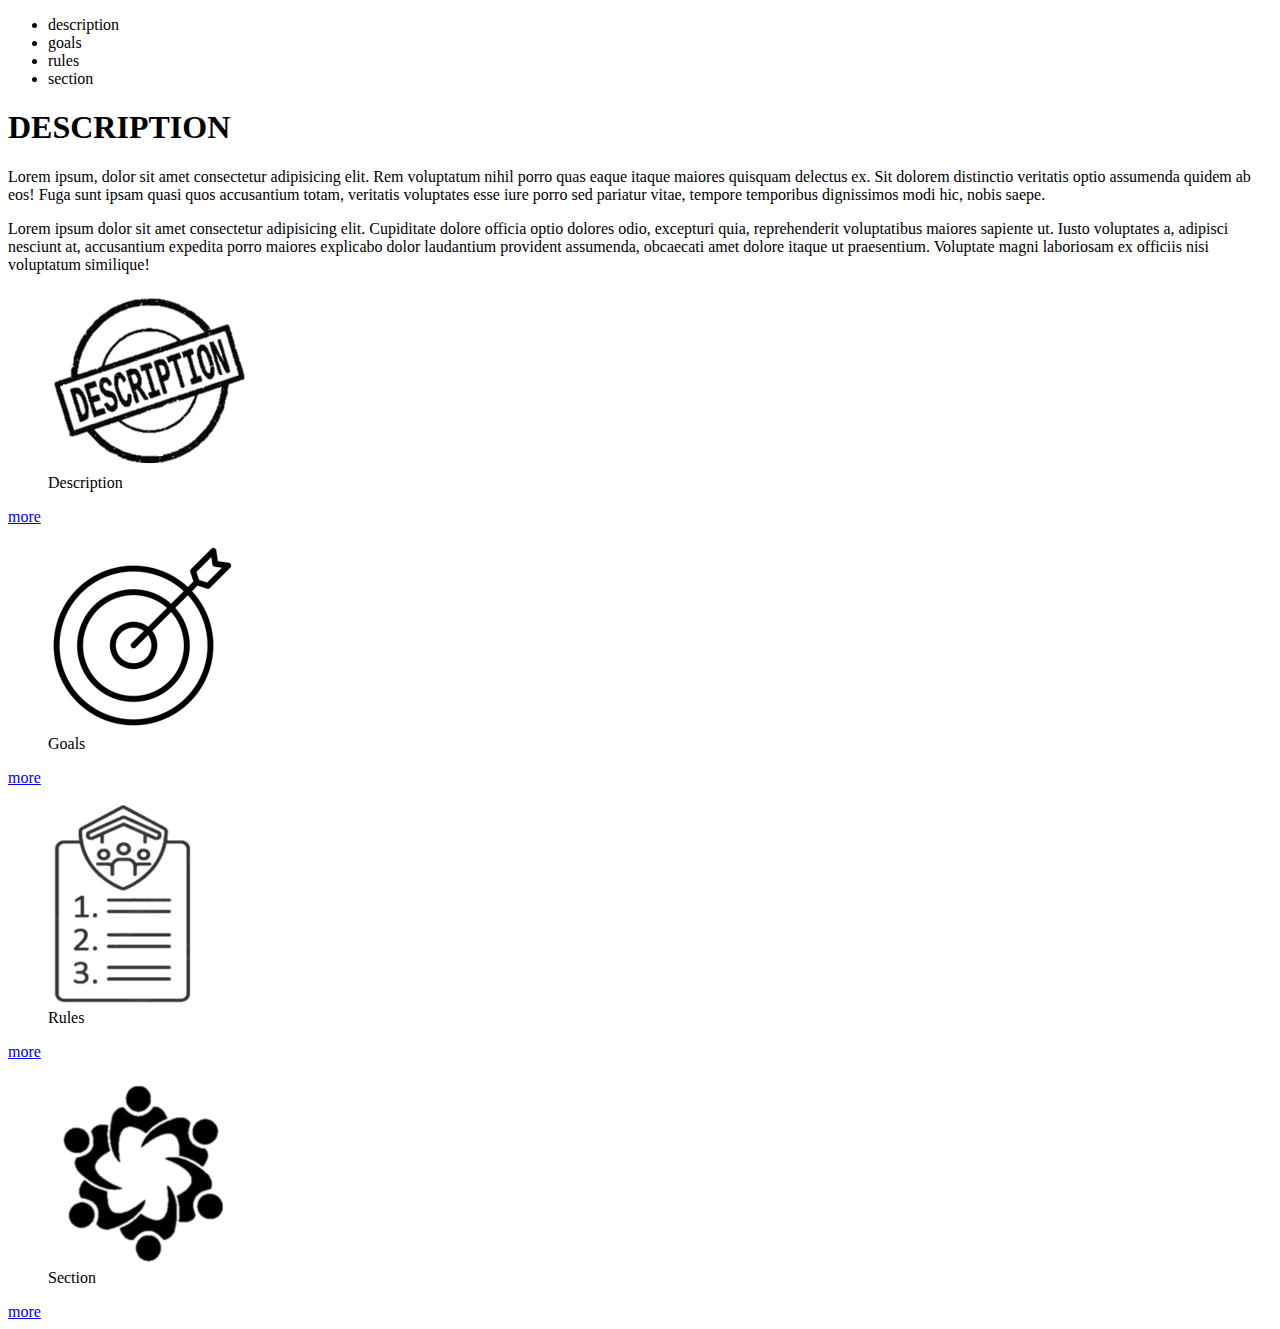
==== index.html @ 882cc104 "completed index.html" ====
<!DOCTYPE html>
<html lang="en">
  <head>
    <meta charset="UTF-8" />
    <meta http-equiv="X-UA-Compatible" content="IE=edge" />
    <meta name="viewport" content="width=device-width, initial-scale=1.0" />
    <title>simple website with flexbox</title>
    <link rel="stylesheet" href="style.css" />
  </head>
  <body>
    <!-- Start Header -->
    <header class="header">
      <ul class="header-menu">
        <li class="menu-item">description</li>
        <li class="menu-item">goals</li>
        <li class="menu-item">rules</li>
        <li class="menu-item">section</li>
      </ul>
    </header>
    <!-- End Header -->
    <!-- Start Main -->
    <main class="main">
      <h1>DESCRIPTION</h1>
      <p>
        Lorem ipsum, dolor sit amet consectetur adipisicing elit. Rem voluptatum
        nihil porro quas eaque itaque maiores quisquam delectus ex. Sit dolorem
        distinctio veritatis optio assumenda quidem ab eos! Fuga sunt ipsam
        quasi quos accusantium totam, veritatis voluptates esse iure porro sed
        pariatur vitae, tempore temporibus dignissimos modi hic, nobis saepe.
      </p>
      <p>
        Lorem ipsum dolor sit amet consectetur adipisicing elit. Cupiditate
        dolore officia optio dolores odio, excepturi quia, reprehenderit
        voluptatibus maiores sapiente ut. Iusto voluptates a, adipisci nesciunt
        at, accusantium expedita porro maiores explicabo dolor laudantium
        provident assumenda, obcaecati amet dolore itaque ut praesentium.
        Voluptate magni laboriosam ex officiis nisi voluptatum similique!
      </p>
    </main>
    <!-- End Main -->
    <!-- Start Section -->
    <section class="section">
      <section class="section-child">
        <figure>
          <img class="images" src="image/description.png" alt="description logo" />
          <figcaption>Description</figcaption>
        </figure>
        <a href="#">more</a>
      </section>
      <section class="section-child">
        <figure>
          <img class="images" src="image/goals.png" alt="goals logo" />
          <figcaption>Goals</figcaption>
        </figure>
        <a href="#">more</a>
      </section>
      <section class="section-child">
        <figure>
          <img class="images" src="image/rules.png" alt="rules logo" />
          <figcaption>Rules</figcaption>
        </figure>
        <a href="#">more</a>
      </section>
      <section class="section-child">
        <figure>
          <img class="images" src="image/section.png" alt="section logo" />
          <figcaption>Section</figcaption>
        </figure>
        <a href="#">more</a>
      </section>
    </section>
    <!-- End Section -->
    <!-- Start Footer -->
    <footer class="footer"></footer>
    <!-- End Footer -->
  </body>
</html>
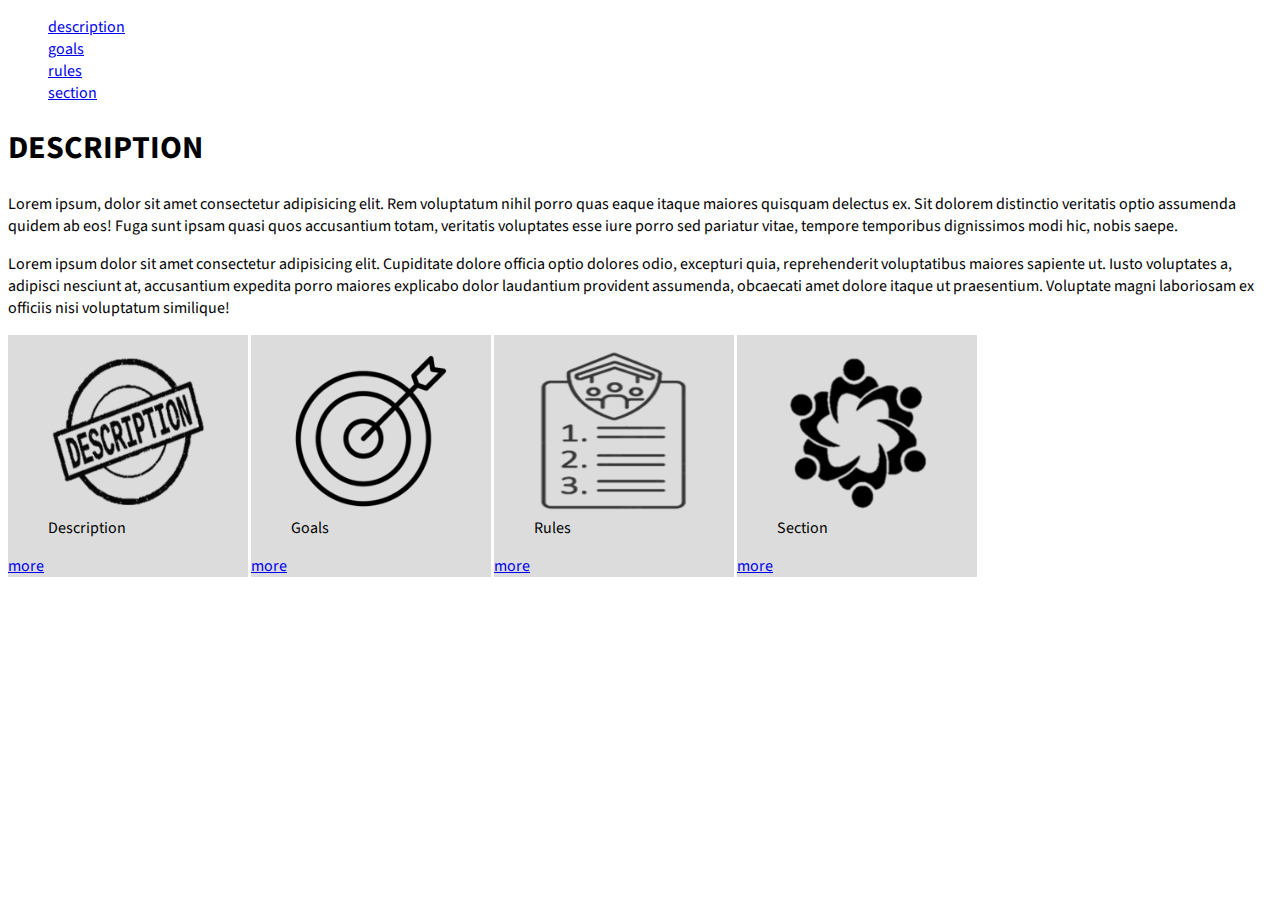
==== commit db3e707a: "Merge pull request #4 from amir-mostafa-hs/develop" ====
--- a/index.html
+++ b/index.html
@@ -11,65 +11,75 @@
     <!-- Start Header -->
     <header class="header">
       <ul class="header-menu">
-        <li class="menu-item">description</li>
-        <li class="menu-item">goals</li>
-        <li class="menu-item">rules</li>
-        <li class="menu-item">section</li>
+        <li class="menu-item"><a href="#" target="_blank">description</a></li>
+        <li class="menu-item"><a href="#" target="_blank">goals</a></li>
+        <li class="menu-item"><a href="#" target="_blank">rules</a></li>
+        <li class="menu-item"><a href="#" target="_blank">section</a></li>
       </ul>
     </header>
     <!-- End Header -->
     <!-- Start Main -->
     <main class="main">
-      <h1>DESCRIPTION</h1>
-      <p>
-        Lorem ipsum, dolor sit amet consectetur adipisicing elit. Rem voluptatum
-        nihil porro quas eaque itaque maiores quisquam delectus ex. Sit dolorem
-        distinctio veritatis optio assumenda quidem ab eos! Fuga sunt ipsam
-        quasi quos accusantium totam, veritatis voluptates esse iure porro sed
-        pariatur vitae, tempore temporibus dignissimos modi hic, nobis saepe.
-      </p>
-      <p>
-        Lorem ipsum dolor sit amet consectetur adipisicing elit. Cupiditate
-        dolore officia optio dolores odio, excepturi quia, reprehenderit
-        voluptatibus maiores sapiente ut. Iusto voluptates a, adipisci nesciunt
-        at, accusantium expedita porro maiores explicabo dolor laudantium
-        provident assumenda, obcaecati amet dolore itaque ut praesentium.
-        Voluptate magni laboriosam ex officiis nisi voluptatum similique!
-      </p>
+      <!-- Start Aside -->
+      <aside class="aside">
+        <h1>DESCRIPTION</h1>
+        <p>
+          Lorem ipsum, dolor sit amet consectetur adipisicing elit. Rem
+          voluptatum nihil porro quas eaque itaque maiores quisquam delectus ex.
+          Sit dolorem distinctio veritatis optio assumenda quidem ab eos! Fuga
+          sunt ipsam quasi quos accusantium totam, veritatis voluptates esse
+          iure porro sed pariatur vitae, tempore temporibus dignissimos modi
+          hic, nobis saepe.
+        </p>
+        <p>
+          Lorem ipsum dolor sit amet consectetur adipisicing elit. Cupiditate
+          dolore officia optio dolores odio, excepturi quia, reprehenderit
+          voluptatibus maiores sapiente ut. Iusto voluptates a, adipisci
+          nesciunt at, accusantium expedita porro maiores explicabo dolor
+          laudantium provident assumenda, obcaecati amet dolore itaque ut
+          praesentium. Voluptate magni laboriosam ex officiis nisi voluptatum
+          similique!
+        </p>
+      </aside>
+      <!-- End Aside -->
+      <!-- Start Section -->
+      <section class="section">
+        <section class="section-child">
+          <figure>
+            <img
+              class="images"
+              src="image/description.png"
+              alt="description logo"
+            />
+            <figcaption>Description</figcaption>
+          </figure>
+          <a href="#" class="link" target="_blank">more</a>
+        </section>
+        <section class="section-child">
+          <figure>
+            <img class="images" src="image/goals.png" alt="goals logo" />
+            <figcaption>Goals</figcaption>
+          </figure>
+          <a href="#" class="link" target="_blank">more</a>
+        </section>
+        <section class="section-child">
+          <figure>
+            <img class="images" src="image/rules.png" alt="rules logo" />
+            <figcaption>Rules</figcaption>
+          </figure>
+          <a href="#" class="link" target="_blank">more</a>
+        </section>
+        <section class="section-child">
+          <figure>
+            <img class="images" src="image/section.png" alt="section logo" />
+            <figcaption>Section</figcaption>
+          </figure>
+          <a class="link" href="#" target="_blank">more</a>
+        </section>
+      </section>
+      <!-- End Section -->
     </main>
     <!-- End Main -->
-    <!-- Start Section -->
-    <section class="section">
-      <section class="section-child">
-        <figure>
-          <img class="images" src="image/description.png" alt="description logo" />
-          <figcaption>Description</figcaption>
-        </figure>
-        <a href="#">more</a>
-      </section>
-      <section class="section-child">
-        <figure>
-          <img class="images" src="image/goals.png" alt="goals logo" />
-          <figcaption>Goals</figcaption>
-        </figure>
-        <a href="#">more</a>
-      </section>
-      <section class="section-child">
-        <figure>
-          <img class="images" src="image/rules.png" alt="rules logo" />
-          <figcaption>Rules</figcaption>
-        </figure>
-        <a href="#">more</a>
-      </section>
-      <section class="section-child">
-        <figure>
-          <img class="images" src="image/section.png" alt="section logo" />
-          <figcaption>Section</figcaption>
-        </figure>
-        <a href="#">more</a>
-      </section>
-    </section>
-    <!-- End Section -->
     <!-- Start Footer -->
     <footer class="footer"></footer>
     <!-- End Footer -->
--- a/style.css
+++ b/style.css
@@ -0,0 +1,25 @@
+/* import fonts from google-font */
+@import url("https://fonts.googleapis.com/css2?family=Lato:wght@400;900&family=Outfit:wght@500&family=Source+Sans+Pro:wght@600;700&display=swap");
+/* example use font {
+font-family: "Lato", sans-serif;
+font-family: "Outfit", sans-serif;
+font-family: "Source Sans Pro", sans-serif;
+} */
+* {
+  font-family: "Source Sans Pro", sans-serif;
+  /* max-width: 75rem; */
+}
+.header-menu {
+  list-style: none;
+}
+/* .section{
+    background-color: gainsboro;
+} */
+.images{
+    width: 10rem;
+    height: 10rem;
+}
+.section-child{
+    background-color: gainsboro;
+    display: inline-block;
+}
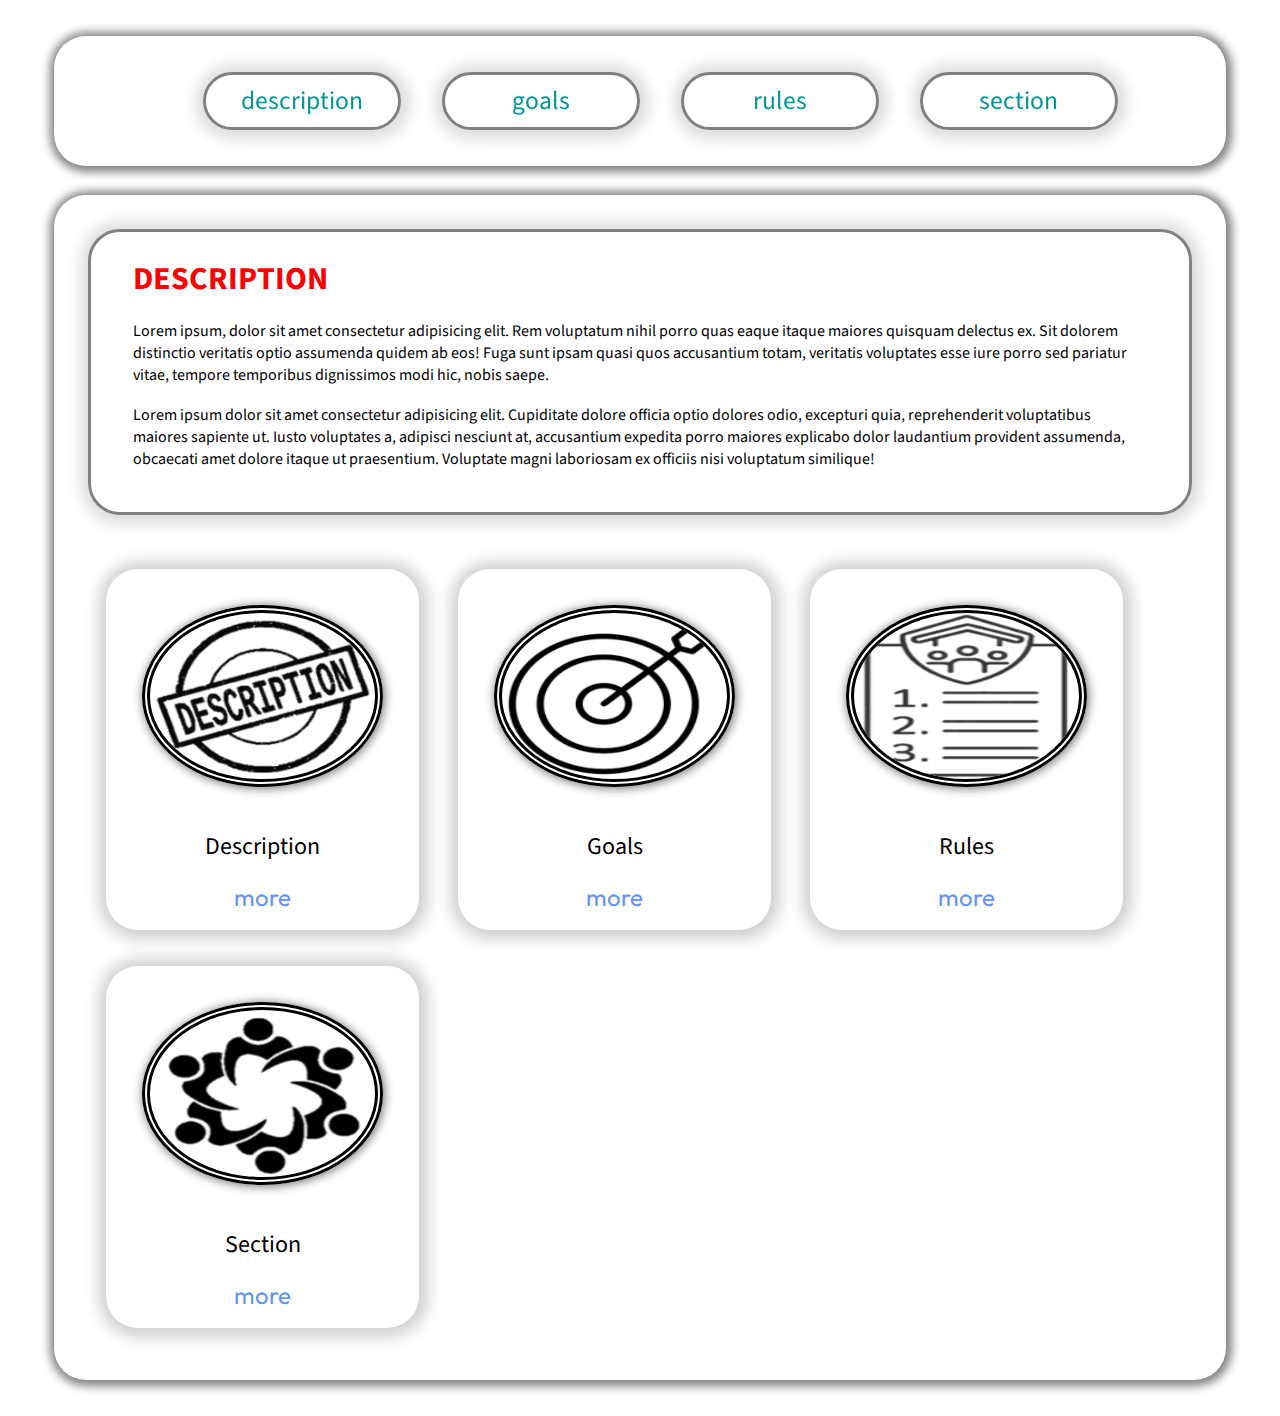
==== commit e026246c: "add menu link" ====
--- a/index.html
+++ b/index.html
@@ -11,10 +11,18 @@
     <!-- Start Header -->
     <header class="header">
       <ul class="header-menu">
-        <li class="menu-item"><a href="#" target="_blank">description</a></li>
-        <li class="menu-item"><a href="#" target="_blank">goals</a></li>
-        <li class="menu-item"><a href="#" target="_blank">rules</a></li>
-        <li class="menu-item"><a href="#" target="_blank">section</a></li>
+        <li class="menu-item">
+          <a href="index.html" target="_blank">description</a>
+        </li>
+        <li class="menu-item">
+          <a href="goals.html" target="_blank">goals</a>
+        </li>
+        <li class="menu-item">
+          <a href="rules.html" target="_blank">rules</a>
+        </li>
+        <li class="menu-item">
+          <a href="section.html" target="_blank">section</a>
+        </li>
       </ul>
     </header>
     <!-- End Header -->
@@ -53,28 +61,28 @@
             />
             <figcaption>Description</figcaption>
           </figure>
-          <a href="#" class="link" target="_blank">more</a>
+          <a href="index.html" class="link" target="_blank">more</a>
         </section>
         <section class="section-child">
           <figure>
             <img class="images" src="image/goals.png" alt="goals logo" />
             <figcaption>Goals</figcaption>
           </figure>
-          <a href="#" class="link" target="_blank">more</a>
+          <a href="goals.html" class="link" target="_blank">more</a>
         </section>
         <section class="section-child">
           <figure>
             <img class="images" src="image/rules.png" alt="rules logo" />
             <figcaption>Rules</figcaption>
           </figure>
-          <a href="#" class="link" target="_blank">more</a>
+          <a href="rules.html" class="link" target="_blank">more</a>
         </section>
         <section class="section-child">
           <figure>
             <img class="images" src="image/section.png" alt="section logo" />
             <figcaption>Section</figcaption>
           </figure>
-          <a class="link" href="#" target="_blank">more</a>
+          <a href="section.html" class="link" target="_blank">more</a>
         </section>
       </section>
       <!-- End Section -->
--- a/style.css
+++ b/style.css
@@ -5,21 +5,114 @@
 font-family: "Outfit", sans-serif;
 font-family: "Source Sans Pro", sans-serif;
 } */
+
+/* base html settings */
 * {
   font-family: "Source Sans Pro", sans-serif;
-  /* max-width: 75rem; */
+  margin: 2vh;
 }
+
+/* start header style */
+.header {
+  background-color: white;
+  position: sticky;
+  top: 20px;
+  border-radius: 2rem;
+  box-shadow: 1px 1px 10px 5px gray;
+  margin-bottom: 1.8rem;
+  font-size: 2vw;
+  display: flex;
+  justify-content: center;
+}
+
 .header-menu {
   list-style: none;
 }
-/* .section{
-    background-color: gainsboro;
-} */
-.images{
-    width: 10rem;
-    height: 10rem;
+
+.menu-item {
+  display: inline-block;
+  border-style: solid;
+  border-color: gray;
+  box-shadow: 1px 1px 15px 8px gainsboro;
+  border-radius: 2rem;
+  width: 15vw;
 }
-.section-child{
-    background-color: gainsboro;
-    display: inline-block;
+
+.menu-item:hover {
+  box-shadow: 1px 1px 15px 8px rgb(255, 200, 200);
+  width: 16vw;
+  background-color: rgb(255, 200, 200);
+  border-style: dashed;
 }
+
+.menu-item a {
+  display: flex;
+  justify-content: center;
+  text-decoration: none;
+  margin: 0.5rem;
+  color: rgb(3, 150, 150);
+}
+/* end header style */
+
+/* start main style */
+.main {
+  display: flex;
+  justify-content: center;
+  flex-wrap: wrap;
+  border-radius: 2rem;
+  box-shadow: 1px 1px 10px 5px gray;
+  padding: 1rem;
+}
+.main h1 {
+  margin-top: 0;
+  color: red;
+}
+
+/* start aside style */
+.aside {
+  border-style: solid;
+  border-color: gray;
+  border-radius: 2rem;
+  padding: 1.5rem;
+  box-shadow: 1px 1px 15px 8px gainsboro;
+}
+.aside:hover {
+  box-shadow: 1px 1px 15px 8px rgb(255, 255, 137);
+  border-style: dashed;
+}
+.aside p::selection {
+  text-shadow: 1px 1px 5px blueviolet;
+  background: none;
+}
+/* end aside style */
+
+/* start section style */
+.images {
+  width: 25vh;
+  height: 13vw;
+  border-style: double;
+  box-shadow: 1px 1px 10px 1px gray;
+  border-width: 8px;
+  border-radius: 50%;
+}
+.section-child {
+  display: inline-block;
+  border-radius: 2rem;
+  box-shadow: 1px 1px 15px 8px rgb(207, 207, 207);
+}
+.section-child:hover {
+  box-shadow: 1px 1px 20px 15px rgb(255, 200, 200);
+  border-radius: 0;
+}
+.section-child a,
+.section-child figcaption {
+  display: flex;
+  justify-content: center;
+  font-size: 1.5rem;
+}
+.section-child a {
+  text-decoration: none;
+  color: cornflowerblue;
+  font-family: "Outfit", sans-serif;
+}
+/* end section style */
